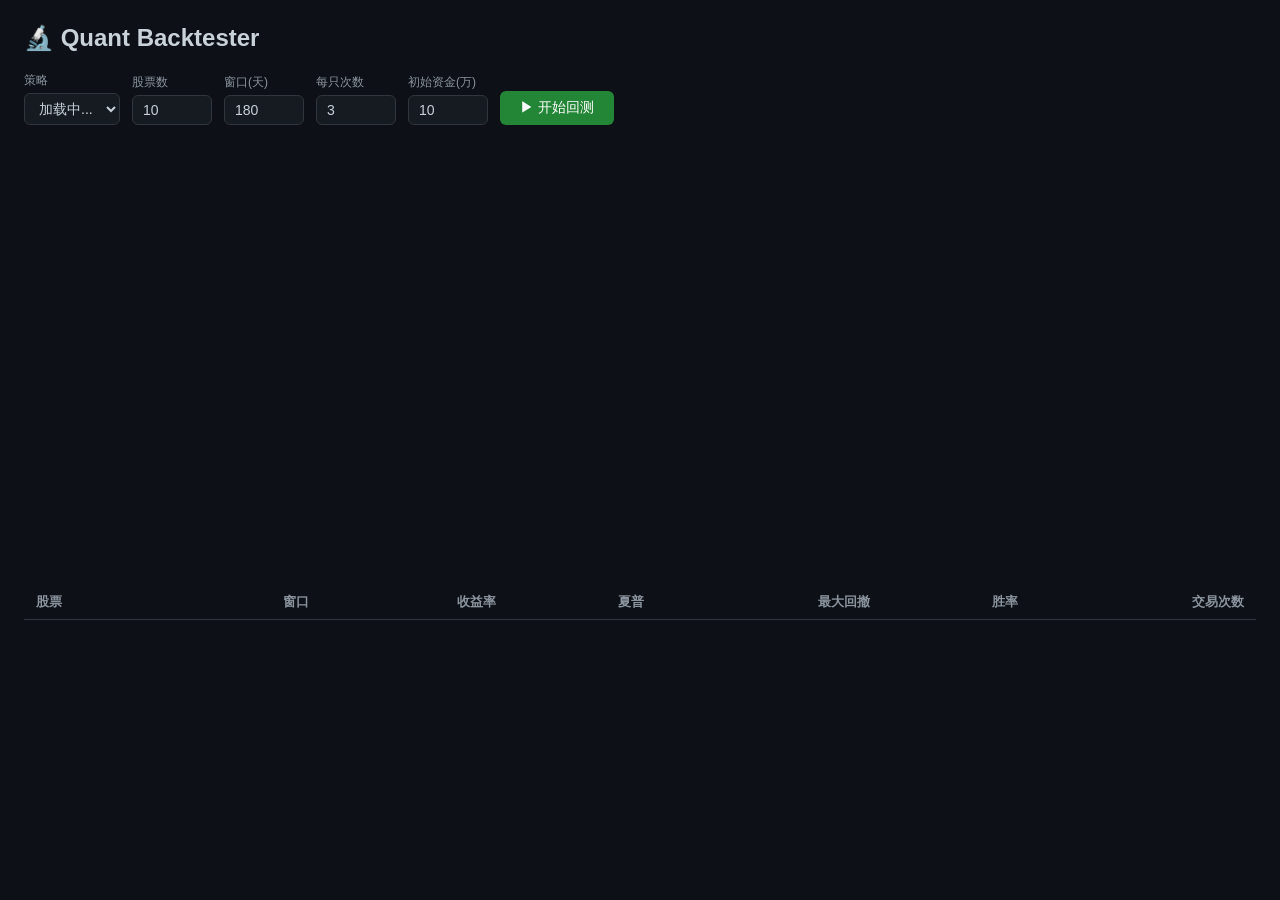
==== src/quant_backtester/dashboard/templates/index.html @ 717546f8 "P2+P3: 3个策略 + 自动发现 + 交互看板 策略:   macd_divergence.py  — MACD顶底背离 (价格/DIF极值对比)   kdj_cross.py        — " ====
<!DOCTYPE html>
<html lang="zh-CN">
<head>
<meta charset="UTF-8">
<meta name="viewport" content="width=device-width, initial-scale=1.0">
<title>🔬 Quant Backtester</title>
<script src="https://cdn.plot.ly/plotly-3.0.1.min.js"></script>
<style>
  :root { --bg: #0d1117; --card: #161b22; --border: #30363d; --text: #c9d1d9; --accent: #58a6ff; --green: #3fb950; --red: #f85149; }
  * { box-sizing: border-box; margin: 0; padding: 0; }
  body { font-family: -apple-system, BlinkMacSystemFont, sans-serif; background: var(--bg); color: var(--text); padding: 24px; }
  h1 { font-size: 24px; margin-bottom: 20px; }
  .controls { display: flex; gap: 12px; flex-wrap: wrap; align-items: flex-end; margin-bottom: 20px; }
  .field { display: flex; flex-direction: column; gap: 4px; }
  .field label { font-size: 12px; color: #8b949e; }
  .field select, .field input { background: var(--card); border: 1px solid var(--border); color: var(--text); padding: 6px 10px; border-radius: 6px; font-size: 14px; }
  button { background: #238636; border: none; color: #fff; padding: 8px 20px; border-radius: 6px; cursor: pointer; font-size: 14px; }
  button:hover { background: #2ea043; }
  button:disabled { opacity: 0.5; cursor: not-allowed; }
  .metrics { display: grid; grid-template-columns: repeat(auto-fill, minmax(180px, 1fr)); gap: 12px; margin-bottom: 20px; }
  .metric-card { background: var(--card); border: 1px solid var(--border); border-radius: 8px; padding: 14px; }
  .metric-card .label { font-size: 12px; color: #8b949e; }
  .metric-card .value { font-size: 24px; font-weight: 700; margin-top: 4px; }
  .positive { color: var(--green); }
  .negative { color: var(--red); }
  #chart { width: 100%; height: 400px; margin-bottom: 20px; }
  table { width: 100%; border-collapse: collapse; font-size: 13px; }
  th, td { padding: 8px 12px; text-align: right; border-bottom: 1px solid var(--border); }
  th { color: #8b949e; font-weight: 600; position: sticky; top: 0; background: var(--bg); }
  td:first-child, th:first-child { text-align: left; }
  .status { padding: 8px 12px; border-radius: 6px; margin-bottom: 12px; font-size: 13px; }
  .status.running { background: #1a2332; border: 1px solid var(--accent); }
  .status.done { background: #122316; border: 1px solid var(--green); }
  .status.error { background: #2d1215; border: 1px solid var(--red); }
</style>
</head>
<body>
<h1>🔬 Quant Backtester</h1>

<div class="controls">
  <div class="field">
    <label>策略</label>
    <select id="strategy"><option>加载中...</option></select>
  </div>
  <div class="field">
    <label>股票数</label>
    <input id="stockCount" type="number" value="10" min="1" max="100" style="width:80px">
  </div>
  <div class="field">
    <label>窗口(天)</label>
    <input id="windowDays" type="number" value="180" min="60" max="500" style="width:80px">
  </div>
  <div class="field">
    <label>每只次数</label>
    <input id="runsPerStock" type="number" value="3" min="1" max="10" style="width:80px">
  </div>
  <div class="field">
    <label>初始资金(万)</label>
    <input id="capital" type="number" value="10" min="1" max="1000" style="width:80px">
  </div>
  <button id="runBtn" onclick="runBacktest()">▶ 开始回测</button>
</div>

<div id="statusBar"></div>
<div class="metrics" id="metrics"></div>
<div id="chart"></div>
<table id="detailTable">
  <thead><tr>
    <th>股票</th><th>窗口</th><th>收益率</th><th>夏普</th><th>最大回撤</th><th>胜率</th><th>交易次数</th>
  </tr></thead>
  <tbody></tbody>
</table>

<script>
const API = '';

async function loadStrategies() {
  const resp = await fetch(API + '/api/strategies');
  const data = await resp.json();
  const sel = document.getElementById('strategy');
  sel.innerHTML = data.strategies.map(s => `<option value="${s}">${s}</option>`).join('');
  document.getElementById('runBtn').disabled = false;
}

function formatPct(v) {
  const cls = v >= 0 ? 'positive' : 'negative';
  return `<span class="${cls}">${v >= 0 ? '+' : ''}${v.toFixed(1)}%</span>`;
}

function renderMetrics(agg) {
  document.getElementById('metrics').innerHTML = `
    <div class="metric-card"><div class="label">回测任务</div><div class="value">${agg.success_count}/${agg.task_count}</div></div>
    <div class="metric-card"><div class="label">平均收益</div><div class="value">${formatPct(agg.avg_return_pct)}</div></div>
    <div class="metric-card"><div class="label">中位数收益</div><div class="value">${formatPct(agg.median_return_pct)}</div></div>
    <div class="metric-card"><div class="label">最佳</div><div class="value positive">+${agg.best_return_pct.toFixed(1)}%</div></div>
    <div class="metric-card"><div class="label">最差</div><div class="value negative">${agg.worst_return_pct.toFixed(1)}%</div></div>
    <div class="metric-card"><div class="label">平均夏普</div><div class="value">${agg.avg_sharpe.toFixed(3)}</div></div>
    <div class="metric-card"><div class="label">平均回撤</div><div class="value negative">${agg.avg_max_drawdown_pct.toFixed(1)}%</div></div>
    <div class="metric-card"><div class="label">总胜率</div><div class="value">${agg.overall_win_rate_pct.toFixed(0)}%</div></div>
    <div class="metric-card"><div class="label">盈利任务</div><div class="value">${agg.winning_task_pct.toFixed(0)}%</div></div>
    <div class="metric-card"><div class="label">总交易</div><div class="value">${agg.total_trades}</div></div>
  `;
}

function renderChart(results) {
  const traces = [];
  for (const r of results) {
    if (!r.success || !r.equity_curve) continue;
    const x = r.equity_curve.map(e => e.date);
    const y = r.equity_curve.map(e => e.return_pct);
    traces.push({
      x, y,
      type: 'scatter', mode: 'lines',
      name: `${r.code} (${r.window_start})`,
      opacity: 0.4,
      line: { width: 1 },
      showlegend: false,
      hovertemplate: '%{x}<br>%{y:.1f}%<extra></extra>',
    });
  }
  Plotly.newPlot('chart', traces, {
    template: 'plotly_dark',
    paper_bgcolor: '#0d1117',
    plot_bgcolor: '#0d1117',
    margin: { l: 50, r: 20, t: 10, b: 40 },
    xaxis: { title: '', gridcolor: '#21262d' },
    yaxis: { title: '收益率 (%)', gridcolor: '#21262d', zerolinecolor: '#30363d' },
  }, { responsive: true });
}

function renderTable(results) {
  const tbody = document.querySelector('#detailTable tbody');
  const rows = [];
  for (const r of results) {
    if (!r.success) continue;
    const m = r.metrics;
    rows.push(`
      <tr>
        <td>${r.code}</td>
        <td style="font-size:11px;color:#8b949e">${r.window_start} ~ ${r.window_end}</td>
        <td>${formatPct(m.total_return_pct)}</td>
        <td>${m.sharpe_ratio.toFixed(3)}</td>
        <td class="negative">${m.max_drawdown_pct.toFixed(1)}%</td>
        <td>${m.win_rate_pct.toFixed(0)}%</td>
        <td>${m.total_trades}</td>
      </tr>
    `);
  }
  tbody.innerHTML = rows.join('');
}

async function runBacktest() {
  const btn = document.getElementById('runBtn');
  btn.disabled = true;
  btn.textContent = '⏳ 回测中...';
  document.getElementById('statusBar').innerHTML = '<div class="status running">⏳ 回测运行中...</div>';

  const payload = {
    strategy: document.getElementById('strategy').value,
    stock_count: parseInt(document.getElementById('stockCount').value),
    window_days: parseInt(document.getElementById('windowDays').value),
    runs_per_stock: parseInt(document.getElementById('runsPerStock').value),
    initial_capital: parseInt(document.getElementById('capital').value) * 10000,
  };

  try {
    const resp = await fetch(API + '/api/backtest', {
      method: 'POST',
      headers: { 'Content-Type': 'application/json' },
      body: JSON.stringify(payload),
    });
    const data = await resp.json();

    if (data.error) {
      document.getElementById('statusBar').innerHTML = `<div class="status error">❌ ${data.error}</div>`;
    } else {
      document.getElementById('statusBar').innerHTML = `<div class="status done">✅ 完成 — ${data.results.filter(r=>r.success).length}/${data.results.length} 成功, 耗时 ${data.elapsed_seconds?.toFixed(1)}s</div>`;
      renderMetrics(data.aggregate);
      renderChart(data.results);
      renderTable(data.results);
    }
  } catch (e) {
    document.getElementById('statusBar').innerHTML = `<div class="status error">❌ 请求失败: ${e.message}</div>`;
  }

  btn.disabled = false;
  btn.textContent = '▶ 开始回测';
}

loadStrategies();
</script>
</body>
</html>
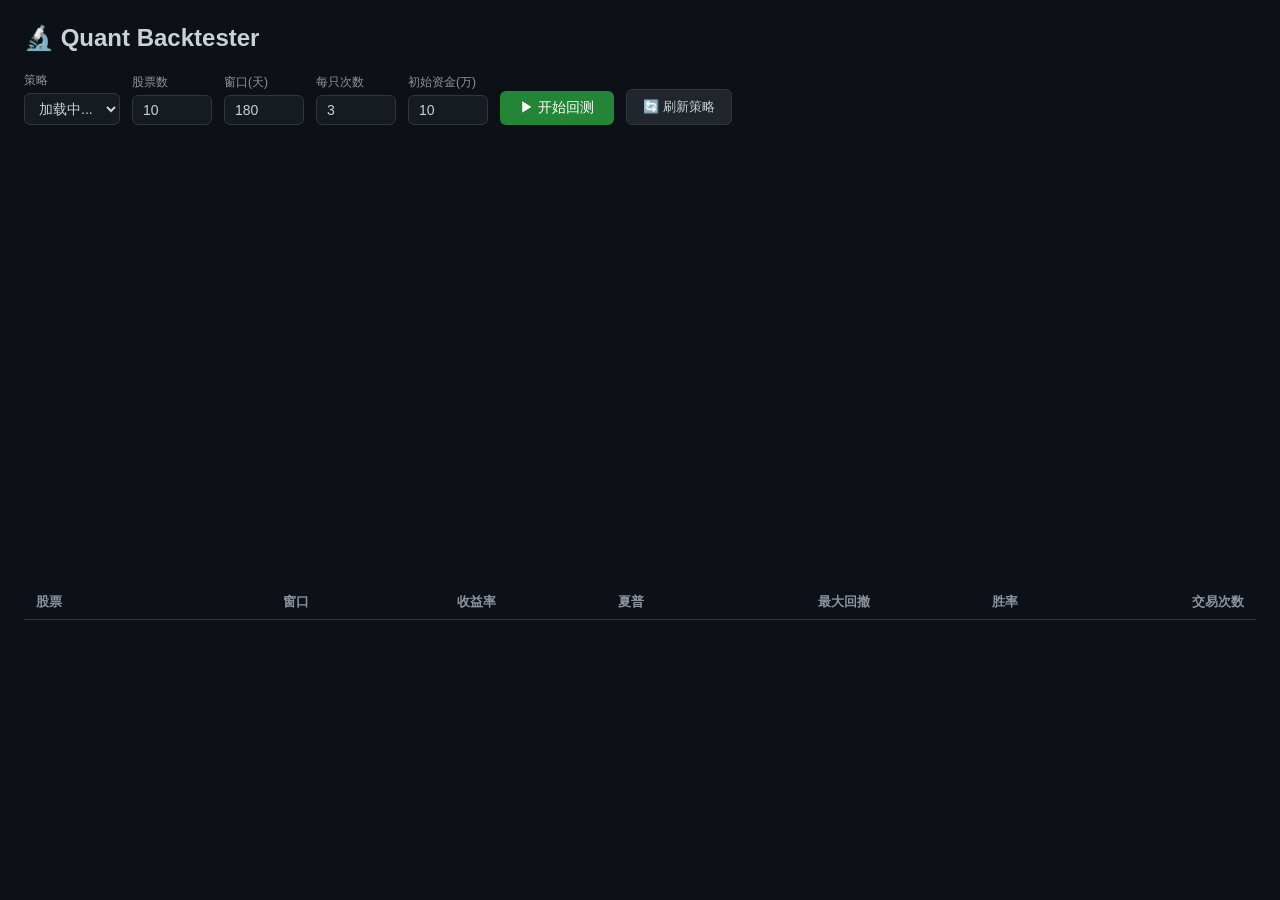
==== commit 7fa729a5: "feat: 看板增加「刷新策略」按钮 — 一键热加载，无需刷新页面 - index.html: 新增 🔄 刷新策略 按钮，调用 POST /api/reload-strategies - 点击后自动重" ====
--- a/src/quant_backtester/dashboard/templates/index.html
+++ b/src/quant_backtester/dashboard/templates/index.html
@@ -59,6 +59,7 @@
     <input id="capital" type="number" value="10" min="1" max="1000" style="width:80px">
   </div>
   <button id="runBtn" onclick="runBacktest()">▶ 开始回测</button>
+  <button style="background:#21262d;border:1px solid var(--border);color:var(--text);padding:8px 16px;border-radius:6px;cursor:pointer;font-size:13px" onclick="reloadStrategies()" title="新增策略 .py 后点这里，无需重启">🔄 刷新策略</button>
 </div>
 
 <div id="statusBar"></div>
@@ -80,6 +81,23 @@
   const sel = document.getElementById('strategy');
   sel.innerHTML = data.strategies.map(s => `<option value="${s}">${s}</option>`).join('');
   document.getElementById('runBtn').disabled = false;
+}
+
+async function reloadStrategies() {
+  const btn = event.target;
+  btn.textContent = '⏳ 加载中...';
+  btn.disabled = true;
+  try {
+    const resp = await fetch(API + '/api/reload-strategies', { method: 'POST' });
+    const data = await resp.json();
+    await loadStrategies();
+    document.getElementById('statusBar').innerHTML =
+      `<div class="status done">🔄 策略已刷新 — ${data.total} 个策略${data.added.length ? '，新增: ' + data.added.join(', ') : ''}</div>`;
+  } catch (e) {
+    document.getElementById('statusBar').innerHTML = `<div class="status error">❌ 刷新失败: ${e.message}</div>`;
+  }
+  btn.textContent = '🔄 刷新策略';
+  btn.disabled = false;
 }
 
 function formatPct(v) {
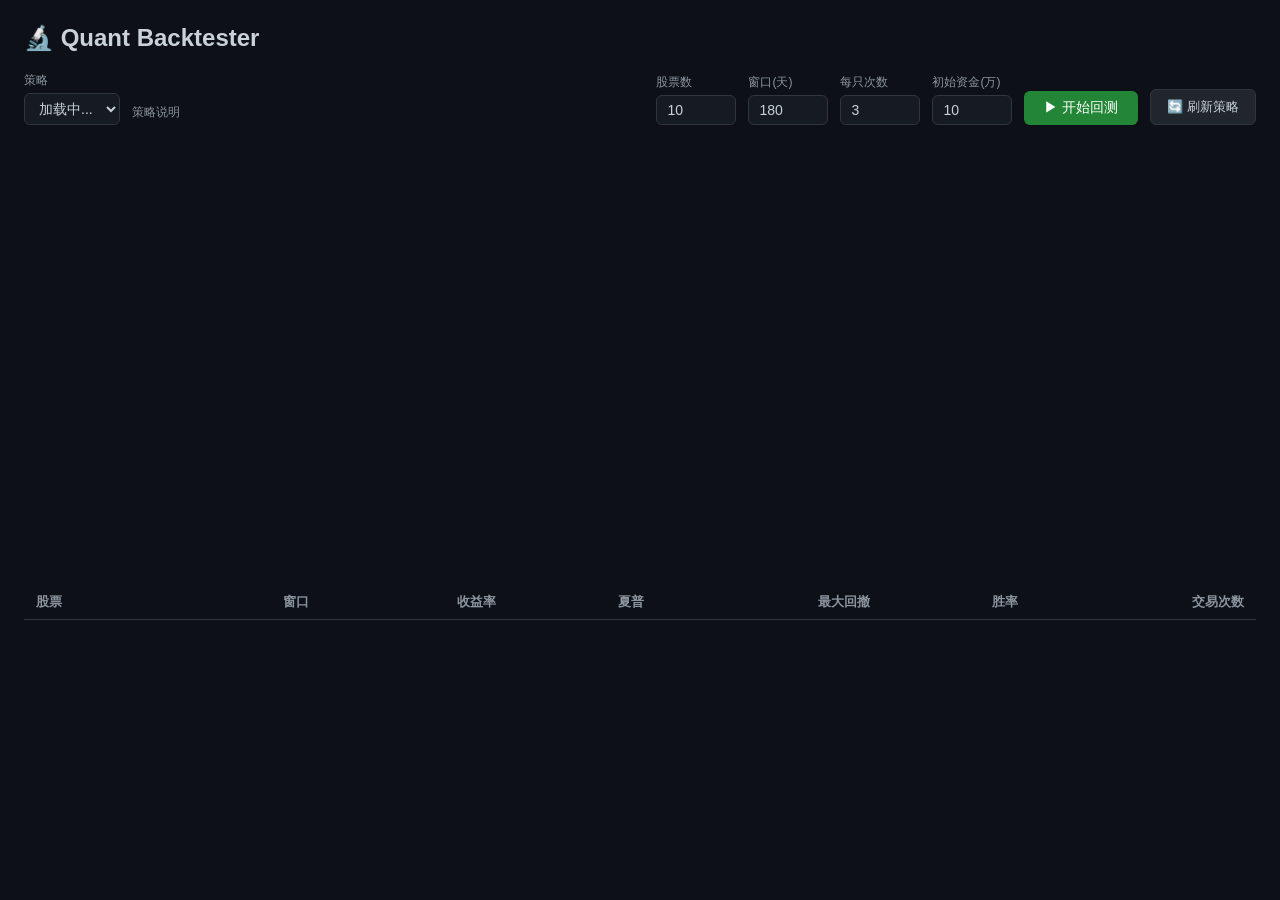
==== commit d0d851cd: "均线趋势策略卖出优化 + 前端策略描述分离显示 - 均线趋势卖出: MA5下穿MA20 → RSI>80 或 跌破MA5 - 前端: 下拉框仅显示策略名，选中后在旁边展示策略描述" ====
--- a/src/quant_backtester/dashboard/templates/index.html
+++ b/src/quant_backtester/dashboard/templates/index.html
@@ -40,7 +40,11 @@
 <div class="controls">
   <div class="field">
     <label>策略</label>
-    <select id="strategy"><option>加载中...</option></select>
+    <select id="strategy" onchange="showStrategyDesc()"><option>加载中...</option></select>
+  </div>
+  <div class="field" style="flex:1;min-width:200px" id="descField" hidden>
+    <label>策略说明</label>
+    <span id="strategyDesc" style="font-size:12px;color:#8b949e;line-height:1.5"></span>
   </div>
   <div class="field">
     <label>股票数</label>
@@ -74,13 +78,29 @@
 
 <script>
 const API = '';
+let _strategyDetails = {};
 
 async function loadStrategies() {
   const resp = await fetch(API + '/api/strategies');
   const data = await resp.json();
+  _strategyDetails = data.details || {};
   const sel = document.getElementById('strategy');
   sel.innerHTML = data.strategies.map(s => `<option value="${s}">${s}</option>`).join('');
   document.getElementById('runBtn').disabled = false;
+  showStrategyDesc();
+}
+
+function showStrategyDesc() {
+  const sel = document.getElementById('strategy');
+  const name = sel.value;
+  const field = document.getElementById('descField');
+  const span = document.getElementById('strategyDesc');
+  if (name && _strategyDetails[name] && _strategyDetails[name].description) {
+    span.textContent = _strategyDetails[name].description;
+    field.hidden = false;
+  } else {
+    field.hidden = true;
+  }
 }
 
 async function reloadStrategies() {
@@ -191,18 +211,22 @@
 
     if (data.error) {
       document.getElementById('statusBar').innerHTML = `<div class="status error">❌ ${data.error}</div>`;
+    } else if (!data.results) {
+      document.getElementById('statusBar').innerHTML = `<div class="status error">❌ 返回数据异常: ${JSON.stringify(data).slice(0,200)}</div>`;
     } else {
-      document.getElementById('statusBar').innerHTML = `<div class="status done">✅ 完成 — ${data.results.filter(r=>r.success).length}/${data.results.length} 成功, 耗时 ${data.elapsed_seconds?.toFixed(1)}s</div>`;
-      renderMetrics(data.aggregate);
+      const ok = data.results.filter(r => r.success).length;
+      document.getElementById('statusBar').innerHTML = `<div class="status done">✅ 完成 — ${ok}/${data.results.length} 成功, 耗时 ${data.elapsed_seconds?.toFixed(1)}s</div>`;
+      if (data.aggregate) renderMetrics(data.aggregate);
       renderChart(data.results);
       renderTable(data.results);
     }
   } catch (e) {
     document.getElementById('statusBar').innerHTML = `<div class="status error">❌ 请求失败: ${e.message}</div>`;
-  }
+  } finally {
 
   btn.disabled = false;
   btn.textContent = '▶ 开始回测';
+  }
 }
 
 loadStrategies();
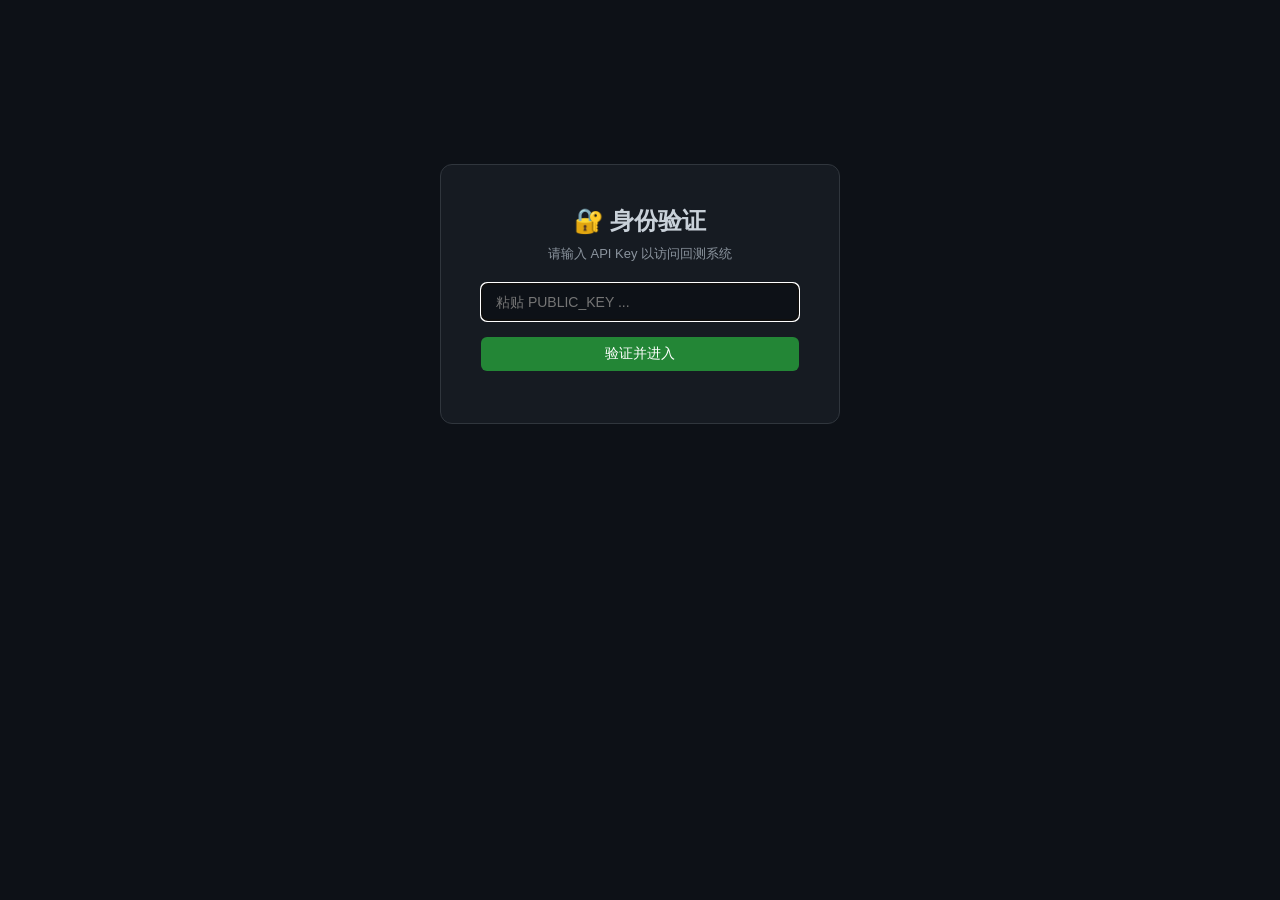
==== commit fd8c674b: "启动时自动生成密钥 + API Key 认证中间件 + 前端登录门禁 - config.py: 启动时检测 .env，不存在则 UUID 生成 PRIVATE_KEY/PUBLIC_KEY - aut" ====
--- a/src/quant_backtester/dashboard/templates/index.html
+++ b/src/quant_backtester/dashboard/templates/index.html
@@ -32,9 +32,31 @@
   .status.running { background: #1a2332; border: 1px solid var(--accent); }
   .status.done { background: #122316; border: 1px solid var(--green); }
   .status.error { background: #2d1215; border: 1px solid var(--red); }
+
+  /* 登录页 */
+  #login { display: flex; flex-direction: column; align-items: center; justify-content: center; min-height: 60vh; }
+  #login .box { background: var(--card); border: 1px solid var(--border); border-radius: 12px; padding: 40px; width: 400px; text-align: center; }
+  #login h2 { margin-bottom: 8px; }
+  #login p { color: #8b949e; font-size: 13px; margin-bottom: 20px; }
+  #login input { background: var(--bg); border: 1px solid var(--border); color: var(--text); padding: 10px 14px; border-radius: 6px; font-size: 14px; width: 100%; }
+  #login button { margin-top: 16px; width: 100%; }
 </style>
 </head>
 <body>
+
+<!-- 登录门禁 -->
+<div id="login">
+  <div class="box">
+    <h2>🔐 身份验证</h2>
+    <p>请输入 API Key 以访问回测系统</p>
+    <input id="keyInput" type="password" placeholder="粘贴 PUBLIC_KEY ..." autofocus>
+    <button onclick="doLogin()">验证并进入</button>
+    <div id="loginMsg" style="margin-top:12px;font-size:13px;color:var(--red)"></div>
+  </div>
+</div>
+
+<!-- 主界面（登录后显示） -->
+<div id="app" hidden>
 <h1>🔬 Quant Backtester</h1>
 
 <div class="controls">
@@ -75,13 +97,69 @@
   </tr></thead>
   <tbody></tbody>
 </table>
+</div>
 
 <script>
 const API = '';
+let _apiKey = '';
 let _strategyDetails = {};
 
+/* ── 登录 ─────────────────────────────────────── */
+
+function authHeaders() {
+  return { 'Authorization': 'Bearer ' + _apiKey, 'Content-Type': 'application/json' };
+}
+
+async function tryAutoLogin() {
+  const saved = localStorage.getItem('qb_api_key');
+  if (!saved) return false;
+  try {
+    const resp = await fetch(API + '/api/auth/verify', {
+      method: 'POST',
+      headers: { 'Content-Type': 'application/json' },
+      body: JSON.stringify({ key: saved }),
+    });
+    const data = await resp.json();
+    if (data.valid) { _apiKey = saved; return true; }
+  } catch (_) {}
+  return false;
+}
+
+async function doLogin() {
+  const key = document.getElementById('keyInput').value.trim();
+  const msg = document.getElementById('loginMsg');
+  if (!key) { msg.textContent = '请输入 Key'; return; }
+
+  try {
+    const resp = await fetch(API + '/api/auth/verify', {
+      method: 'POST',
+      headers: { 'Content-Type': 'application/json' },
+      body: JSON.stringify({ key }),
+    });
+    const data = await resp.json();
+    if (data.valid) {
+      _apiKey = key;
+      localStorage.setItem('qb_api_key', key);
+      document.getElementById('login').hidden = true;
+      document.getElementById('app').hidden = false;
+      loadStrategies();
+    } else {
+      msg.textContent = '❌ Key 无效';
+    }
+  } catch (e) {
+    msg.textContent = '❌ 网络错误: ' + e.message;
+  }
+}
+
+// 回车登录
+document.getElementById('keyInput').addEventListener('keydown', function(e) {
+  if (e.key === 'Enter') doLogin();
+});
+
+/* ── 策略 ─────────────────────────────────────── */
+
 async function loadStrategies() {
-  const resp = await fetch(API + '/api/strategies');
+  const resp = await fetch(API + '/api/strategies', { headers: authHeaders() });
   const data = await resp.json();
   _strategyDetails = data.details || {};
   const sel = document.getElementById('strategy');
@@ -108,7 +186,7 @@
   btn.textContent = '⏳ 加载中...';
   btn.disabled = true;
   try {
-    const resp = await fetch(API + '/api/reload-strategies', { method: 'POST' });
+    const resp = await fetch(API + '/api/reload-strategies', { method: 'POST', headers: authHeaders() });
     const data = await resp.json();
     await loadStrategies();
     document.getElementById('statusBar').innerHTML =
@@ -119,6 +197,8 @@
   btn.textContent = '🔄 刷新策略';
   btn.disabled = false;
 }
+
+/* ── 渲染 ─────────────────────────────────────── */
 
 function formatPct(v) {
   const cls = v >= 0 ? 'positive' : 'negative';
@@ -187,6 +267,8 @@
   tbody.innerHTML = rows.join('');
 }
 
+/* ── 回测 ─────────────────────────────────────── */
+
 async function runBacktest() {
   const btn = document.getElementById('runBtn');
   btn.disabled = true;
@@ -204,7 +286,7 @@
   try {
     const resp = await fetch(API + '/api/backtest', {
       method: 'POST',
-      headers: { 'Content-Type': 'application/json' },
+      headers: authHeaders(),
       body: JSON.stringify(payload),
     });
     const data = await resp.json();
@@ -223,13 +305,20 @@
   } catch (e) {
     document.getElementById('statusBar').innerHTML = `<div class="status error">❌ 请求失败: ${e.message}</div>`;
   } finally {
-
-  btn.disabled = false;
-  btn.textContent = '▶ 开始回测';
-  }
-}
-
-loadStrategies();
+    btn.disabled = false;
+    btn.textContent = '▶ 开始回测';
+  }
+}
+
+/* ── 启动 ─────────────────────────────────────── */
+
+(async function init() {
+  if (await tryAutoLogin()) {
+    document.getElementById('login').hidden = true;
+    document.getElementById('app').hidden = false;
+    loadStrategies();
+  }
+})();
 </script>
 </body>
 </html>
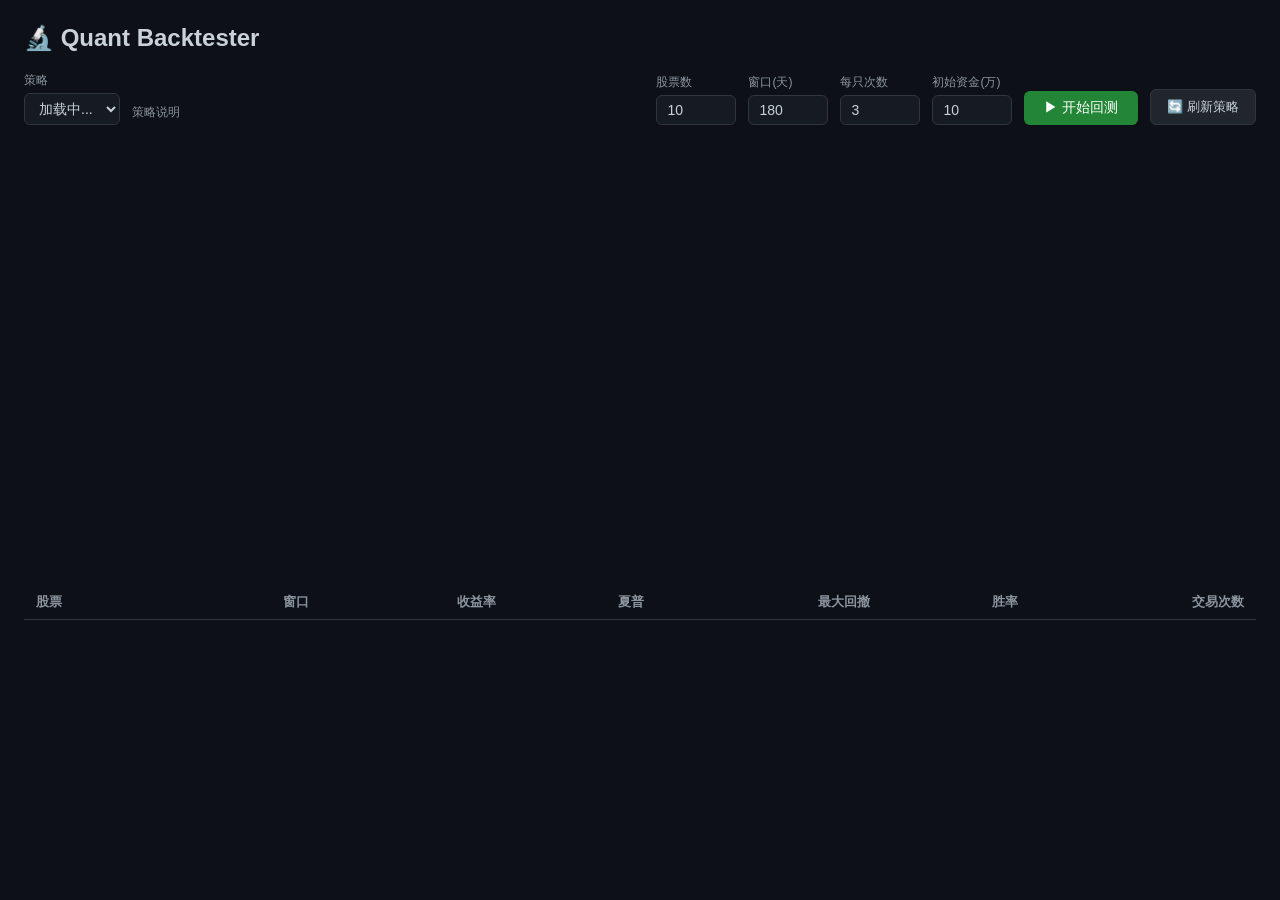
==== commit 0fd22ce1: "清理认证 + 公网开关 - 删除 auth.py、config 密钥逻辑、main 中间件、前端登录门禁 - 添加 scripts/toggle-public.sh：一键切换 127.0.0.1 ↔ " ====
--- a/src/quant_backtester/dashboard/templates/index.html
+++ b/src/quant_backtester/dashboard/templates/index.html
@@ -32,31 +32,10 @@
   .status.running { background: #1a2332; border: 1px solid var(--accent); }
   .status.done { background: #122316; border: 1px solid var(--green); }
   .status.error { background: #2d1215; border: 1px solid var(--red); }
-
-  /* 登录页 */
-  #login { display: flex; flex-direction: column; align-items: center; justify-content: center; min-height: 60vh; }
-  #login .box { background: var(--card); border: 1px solid var(--border); border-radius: 12px; padding: 40px; width: 400px; text-align: center; }
-  #login h2 { margin-bottom: 8px; }
-  #login p { color: #8b949e; font-size: 13px; margin-bottom: 20px; }
-  #login input { background: var(--bg); border: 1px solid var(--border); color: var(--text); padding: 10px 14px; border-radius: 6px; font-size: 14px; width: 100%; }
-  #login button { margin-top: 16px; width: 100%; }
 </style>
 </head>
 <body>
 
-<!-- 登录门禁 -->
-<div id="login">
-  <div class="box">
-    <h2>🔐 身份验证</h2>
-    <p>请输入 API Key 以访问回测系统</p>
-    <input id="keyInput" type="password" placeholder="粘贴 PUBLIC_KEY ..." autofocus>
-    <button onclick="doLogin()">验证并进入</button>
-    <div id="loginMsg" style="margin-top:12px;font-size:13px;color:var(--red)"></div>
-  </div>
-</div>
-
-<!-- 主界面（登录后显示） -->
-<div id="app" hidden>
 <h1>🔬 Quant Backtester</h1>
 
 <div class="controls">
@@ -97,69 +76,13 @@
   </tr></thead>
   <tbody></tbody>
 </table>
-</div>
 
 <script>
 const API = '';
-let _apiKey = '';
 let _strategyDetails = {};
 
-/* ── 登录 ─────────────────────────────────────── */
-
-function authHeaders() {
-  return { 'Authorization': 'Bearer ' + _apiKey, 'Content-Type': 'application/json' };
-}
-
-async function tryAutoLogin() {
-  const saved = localStorage.getItem('qb_api_key');
-  if (!saved) return false;
-  try {
-    const resp = await fetch(API + '/api/auth/verify', {
-      method: 'POST',
-      headers: { 'Content-Type': 'application/json' },
-      body: JSON.stringify({ key: saved }),
-    });
-    const data = await resp.json();
-    if (data.valid) { _apiKey = saved; return true; }
-  } catch (_) {}
-  return false;
-}
-
-async function doLogin() {
-  const key = document.getElementById('keyInput').value.trim();
-  const msg = document.getElementById('loginMsg');
-  if (!key) { msg.textContent = '请输入 Key'; return; }
-
-  try {
-    const resp = await fetch(API + '/api/auth/verify', {
-      method: 'POST',
-      headers: { 'Content-Type': 'application/json' },
-      body: JSON.stringify({ key }),
-    });
-    const data = await resp.json();
-    if (data.valid) {
-      _apiKey = key;
-      localStorage.setItem('qb_api_key', key);
-      document.getElementById('login').hidden = true;
-      document.getElementById('app').hidden = false;
-      loadStrategies();
-    } else {
-      msg.textContent = '❌ Key 无效';
-    }
-  } catch (e) {
-    msg.textContent = '❌ 网络错误: ' + e.message;
-  }
-}
-
-// 回车登录
-document.getElementById('keyInput').addEventListener('keydown', function(e) {
-  if (e.key === 'Enter') doLogin();
-});
-
-/* ── 策略 ─────────────────────────────────────── */
-
 async function loadStrategies() {
-  const resp = await fetch(API + '/api/strategies', { headers: authHeaders() });
+  const resp = await fetch(API + '/api/strategies');
   const data = await resp.json();
   _strategyDetails = data.details || {};
   const sel = document.getElementById('strategy');
@@ -186,7 +109,7 @@
   btn.textContent = '⏳ 加载中...';
   btn.disabled = true;
   try {
-    const resp = await fetch(API + '/api/reload-strategies', { method: 'POST', headers: authHeaders() });
+    const resp = await fetch(API + '/api/reload-strategies', { method: 'POST' });
     const data = await resp.json();
     await loadStrategies();
     document.getElementById('statusBar').innerHTML =
@@ -197,8 +120,6 @@
   btn.textContent = '🔄 刷新策略';
   btn.disabled = false;
 }
-
-/* ── 渲染 ─────────────────────────────────────── */
 
 function formatPct(v) {
   const cls = v >= 0 ? 'positive' : 'negative';
@@ -267,8 +188,6 @@
   tbody.innerHTML = rows.join('');
 }
 
-/* ── 回测 ─────────────────────────────────────── */
-
 async function runBacktest() {
   const btn = document.getElementById('runBtn');
   btn.disabled = true;
@@ -286,7 +205,7 @@
   try {
     const resp = await fetch(API + '/api/backtest', {
       method: 'POST',
-      headers: authHeaders(),
+      headers: { 'Content-Type': 'application/json' },
       body: JSON.stringify(payload),
     });
     const data = await resp.json();
@@ -310,15 +229,7 @@
   }
 }
 
-/* ── 启动 ─────────────────────────────────────── */
-
-(async function init() {
-  if (await tryAutoLogin()) {
-    document.getElementById('login').hidden = true;
-    document.getElementById('app').hidden = false;
-    loadStrategies();
-  }
-})();
+loadStrategies();
 </script>
 </body>
 </html>
